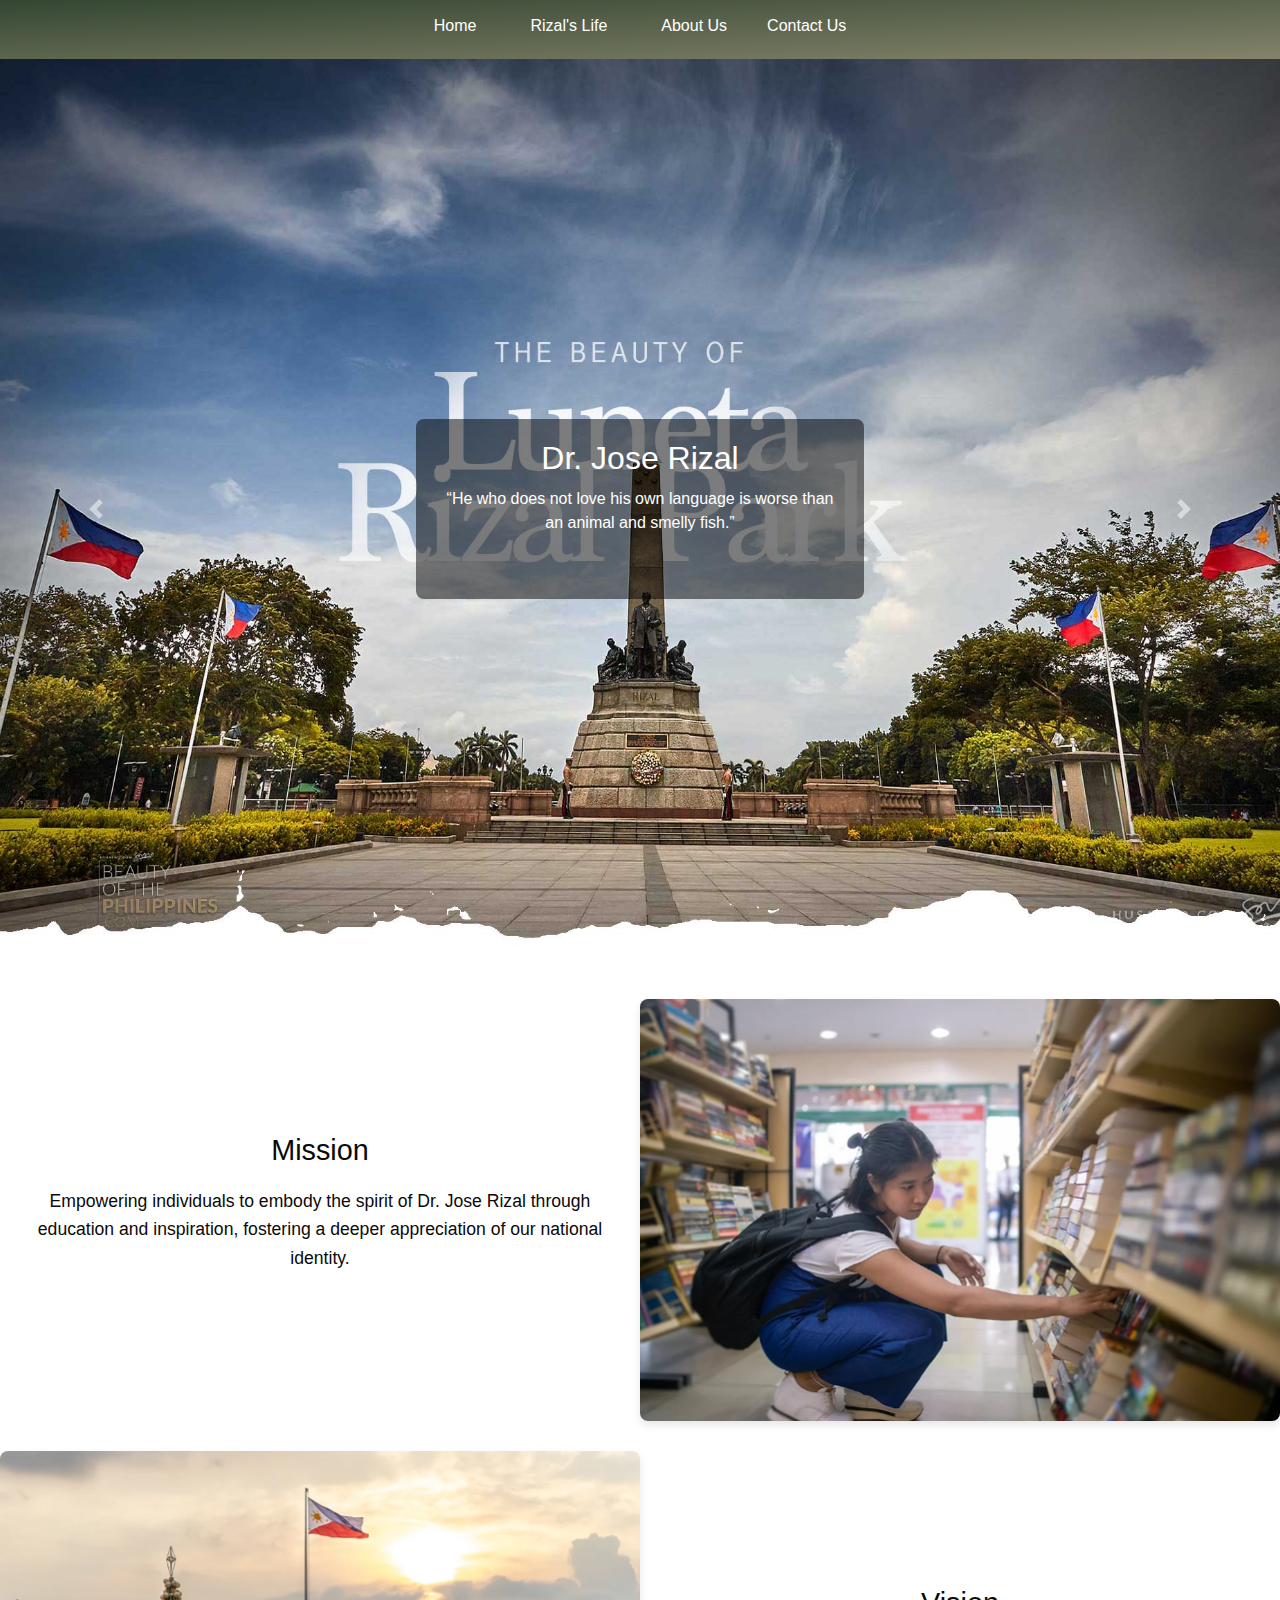
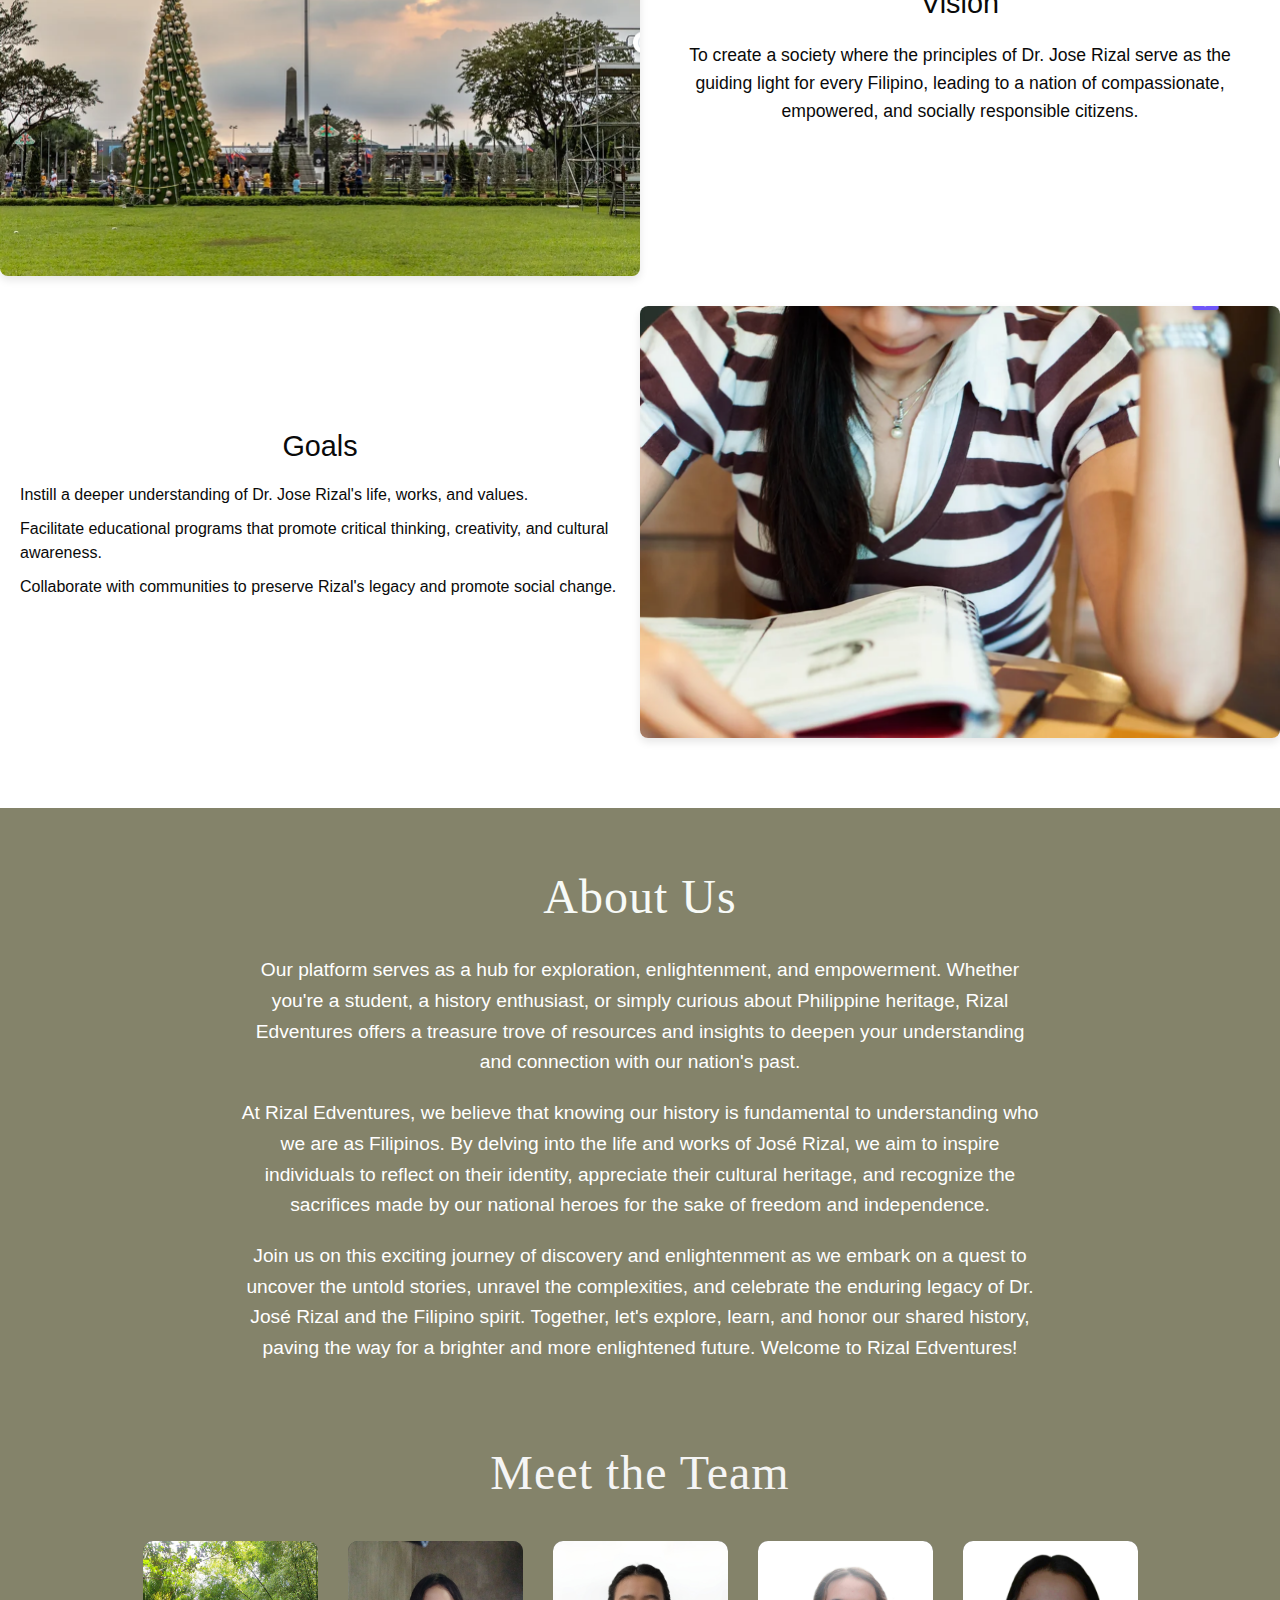
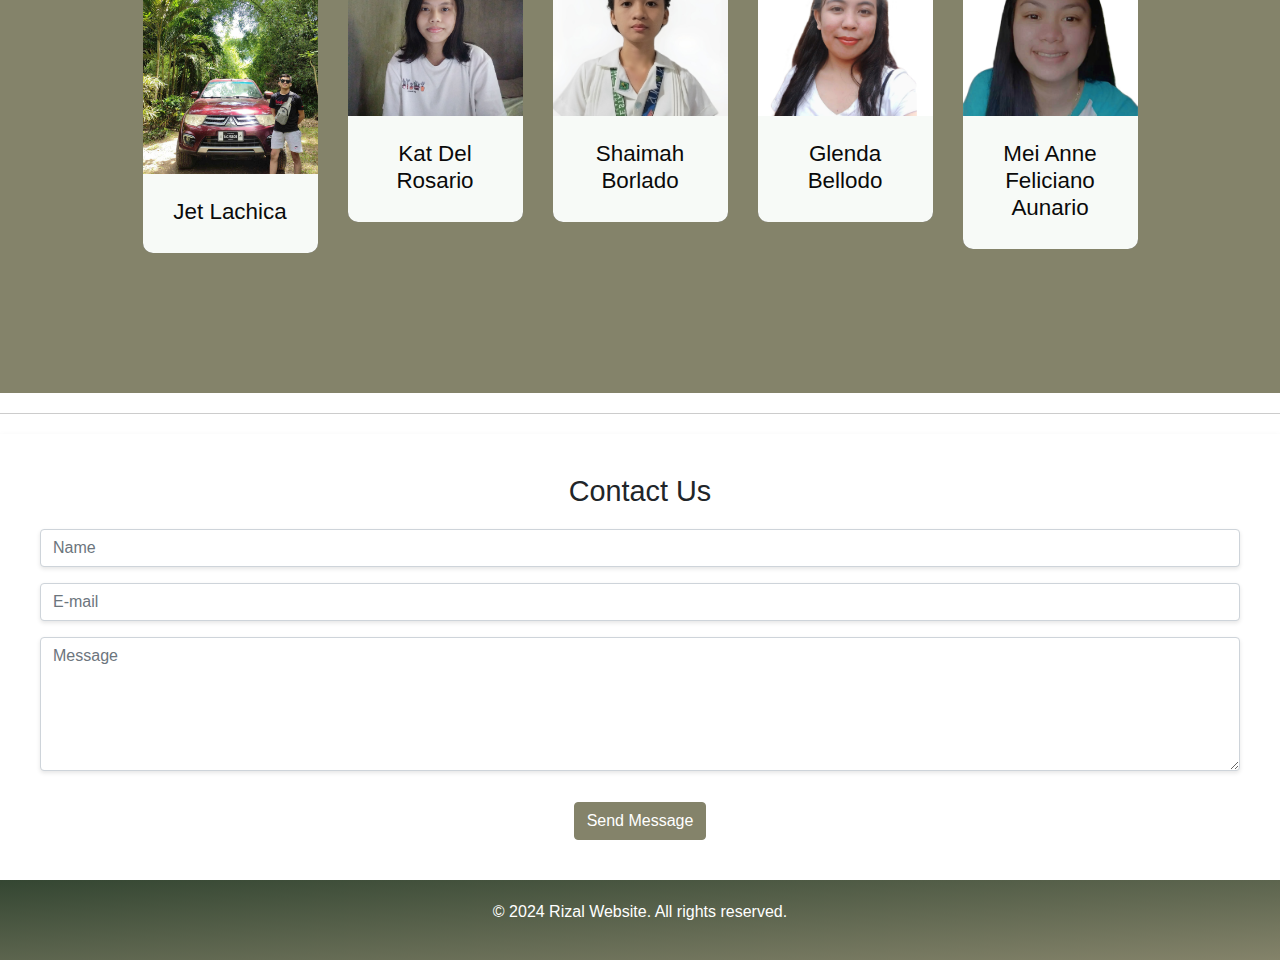
==== index.html @ 727176fb "add files" ====
<!DOCTYPE html>
<html lang="en">
<head>
    <meta charset="UTF-8">
    <meta name="viewport" content="width=device-width, initial-scale=1.0">
    <title>Product Page</title>
    <link rel="stylesheet" href="styles.css">
    <link rel="stylesheet" href="style1.css">
    <!-- Bootstrap CSS -->
    <link rel="stylesheet" href="https://maxcdn.bootstrapcdn.com/bootstrap/4.5.2/css/bootstrap.min.css">
    <style>
          body {
            font-family: Arial, sans-serif;
            margin: 0;
            padding: 0;
            background-color: white;
        }

       
        nav {
            display: flex;
            justify-content: center;
            background: linear-gradient(to bottom right, #344632, #84836a);
            overflow: hidden;
        }
        nav a {
            
            color: white;
            padding: 14px 20px;
            text-decoration: none;
            text-align: center;
            float: left;

        }
        nav a:hover {
            text-decoration: none;
            background-color: #ddd;
            color: black;
        }
  
        .dropdown {
          float: left;
        }

        .dropdown .dropbtn {
          font-size: 16px;  
          border: none;
          outline: none;
          color: white;
          padding: 0px 14px;
          background-color: inherit;
          margin: 0;
        }

        .dropdown-content {

          display: none;
          position: fixed;
          background-color: #f9f9f9;
          min-width: 160px;
          box-shadow: 0px 8px 16px 0px rgba(0,0,0,0.2);
          z-index: 1;
        }

        .dropdown-content a {
          float: none;
          color: black;
          padding: 10px 10px;
          text-decoration: none;
          display: block;
          text-align: left;
        }

        .dropdown:hover .dropdown-content {
          display: block;
        }

        .navbar a:hover, .dropdown:hover .dropbtn {
          background-color: #ddd;
          color: black;
        }
        .container {
            max-width: 100%;
            margin: 0 auto;
            padding: 0;
        }

        .carousel-item {
            height: 100vh;
        }

        .carousel-item img {
            width: 100%;
            height: 100vh;
            object-fit: cover;
        }

        .carousel-caption {
            position: absolute;
            top: 50%;
            left: 50%;
            bottom: 30%;
            transform: translate(-50%, -50%);
            background-color: rgba(0, 0, 0, 0.5);
            padding: 20px;
            border-radius: 8px;
        }

        .carousel-caption h2 {
            color: white;
            margin: 0;
        }

        .carousel-caption p {
            color: white;
            margin-top: 10px;
        }

        .divider {
            height: 1px;
            background-color: #ccc;
            margin: 20px 0;
        }

        .about-us {
            text-align: center;
            padding: 60px 20px;
            background: linear-gradient(to bottom right, #84836a, #84836a);
            color: white;
        }

        .about-us h3 {
            color: #f7faf7;
            margin-bottom: 30px;
            font-size: 3rem;
            font-family: 'Playfair Display', serif;
            letter-spacing: 1px;
            animation: fadeIn 2s ease-in-out;
        }

        .about-us p {
            margin-bottom: 20px;
            font-size: 1.2rem;
            line-height: 1.6;
            max-width: 800px;
            margin-left: auto;
            margin-right: auto;
            animation: fadeIn 3s ease-in-out;
        }

        .meet-the-team {
            padding: 60px 20px;
            background: linear-gradient(to bottom right, #84836a,#84836a);
        }

        .meet-the-team h3 {
            margin-bottom: 40px;
            font-size: 3rem;
            color: #f5f5f5;
            font-family: 'Playfair Display', serif;
            letter-spacing: 1px;
            animation: fadeIn 2s ease-in-out;
        }

        .card {
            transition: transform 0.3s, box-shadow 0.3s;
            margin-bottom: 20px;
            border: none;
            overflow: hidden;
            border-radius: 10px;
            animation: fadeIn 2s ease-in-out;
            background-color: #4e4e50;
        }

        .card:hover {
            transform: translateY(-10px);
            box-shadow: 0 6px 12px rgba(0, 0, 0, 0.2);
        }

        .card img {
            transition: transform 0.3s;
        }

        .card:hover img {
            transform: scale(1.1);
        }

        .card-title {
            margin-top: 10px;
            font-size: 1.4rem;
            color: #0a0a0a;
        }

        .card-body {
            text-align: center;
            background-color: #f7faf7;
            padding: 15px;
        }

        .footer {
            background: linear-gradient(to bottom right, #344632, #84836a);
            color: white;
            padding: 20px 0;
            text-align: center;
        }

        @media (max-width: 768px) {
            .about-us h3,
            .meet-the-team h3 {
                font-size: 2.5rem;
            }

            .about-us p {
                font-size: 1rem;
            }

            .card-title {
                font-size: 1.2rem;
            }
        }

        @keyframes fadeIn {
            from {
                opacity: 0;
            }
            to {
                opacity: 1;
            }
        }

        .contact-us {
            padding: 40px;
            background-color: #fff;
            text-align: center;
            box-shadow: 0 4px 8px rgba(0, 0, 0, 0.1); /* Added box shadow */
        }

        .contact-us h3 {
            margin-bottom: 20px;
            font-size: 1.8rem; /* Increased font size */
        }

        .form-control {
            margin-bottom: 15px;
            box-shadow: 0 2px 4px rgba(0, 0, 0, 0.1); /* Added box shadow to input fields */
        }

        .btn-primary {
            margin-top: 15px;
            background-color: #84836a;
            border-color: #84836a;
            color: white;
            transition: background-color 0.3s, border-color 0.3s; /* Smooth transition */
        }

        .btn-primary:hover {
            background: #dbbc9a;
            color: black;
            border: none;
        }

   

        #mission-vision-goals {
            padding: 40px 0;
            background: white;
            color: rgb(5, 5, 5);
            text-align: center;
        }

        #mission-vision-goals h2 {
            color: #030303;
            font-size: 2.5rem;
            margin-bottom: 40px;
        }

        #mission-vision-goals .section-content {
            display: flex;
            align-items: center;
            justify-content: center;
            flex-wrap: wrap;
            margin-bottom: 30px;
        }

        #mission-vision-goals .section-content:nth-child(even) {
            flex-direction: row-reverse;
        }

        #mission-vision-goals .section-content img {
            width: 50%;
            height: auto;
            object-fit: cover;
            border-radius: 8px;
            box-shadow: 0 4px 8px rgba(0, 0, 0, 0.1);
            transition: transform 0.3s, box-shadow 0.3s;
        }

        #mission-vision-goals .section-content img:hover {
            transform: scale(1.05);
            box-shadow: 0 6px 12px rgba(0, 0, 0, 0.2);
        }

        #mission-vision-goals .section-text {
            width: 50%;
            padding: 20px;
        }

        #mission-vision-goals .section-text h4 {
            color: #0a0a0a;
            margin-bottom: 20px;
            font-size: 1.8rem;
        }

        #mission-vision-goals .section-text p {
            color:  #0a0a0a;
            font-size: 1.1rem;
            line-height: 1.6;
        }

        #mission-vision-goals .section-text ul {
            list-style-type: none;
            padding-left: 0;
        }

        #mission-vision-goals .section-text ul li {
            text-align: left;
            margin-bottom: 10px;
            color:  #0a0a0a;
        }

        @media (max-width: 768px) {
            #mission-vision-goals .section-content {
                flex-direction: column;
            }

            #mission-vision-goals .section-content img,
            #mission-vision-goals .section-text {
                width: 100%;
            }
        }
    </style>
</head>
<body>
    <nav>
        <a href="index.html">Home</a>
        <div class="dropdown">
        <button class="dropbtn"><a href="rizal.html">Rizal's Life</a>
          <i class="fa fa-caret-down"></i>
        </button>
        <div class="dropdown-content">
          <a href="rizal.html"> Dr. Jose Rizal</a>
          <a href="lesson2.html"> History (19th Century)</a>
          <a href="lesson4.html"> Rizal’s Life: Family, Childhood and Early Education</a>
          <a href="lesson5.html"> Rizal’s Life: Higher Education and Life Abroad</a>
          <a href="propaganda.html"> Propaganda Movement</a>
        </div>
      </div> 

        <a href="#about-us">About Us</a>
        <a href="#contact-us">Contact Us</a>
    </nav>
    <div class="container">
        <div id="carouselExampleControls" class="carousel slide" data-ride="carousel">
            <div class="carousel-inner">
                <div class="carousel-item active">
                    <img class="d-block w-100" src="Images/Rizal-Park-Mariano-Sayno-husayno.com_.webp" alt="quote1">
                    <div class="carousel-caption d-md-block">
                        <h2>Dr. Jose Rizal</h2>
                        <p>“He who does not love his own language is worse than an animal and smelly fish.”</p>
                    </div>
                </div>
                <div class="carousel-item">
                    <img class="d-block w-100" src="Images/r0].jpg" alt="quote2">
                    <div class="carousel-caption d-md-brlock">
                        <h2>Dr. Jose Rizal</h2>
                        <p>“He who does not know how to look back at where he came from will never get to his destination.”</p>
                    </div>
                </div>
                <div class="carousel-item">
                    <img class="d-block w-100" src="Images/r1.PNG" alt="quote3">
                    <div class="carousel-caption d-md-block">
                        <h2>Dr. Jose Rizal</h2>
                        <p>“Ang hindi marunong lumingon sa pinanggalingan ay hindi makararating sa paroroonan.”</p>
                    </div>
                </div>
            </div>
            <a class="carousel-control-prev" href="#carouselExampleControls" role="button" data-slide="prev">
                <span class="carousel-control-prev-icon" aria-hidden="true"></span>
                <span class="sr-only">Previous</span>
            </a>
            <a class="carousel-control-next" href="#carouselExampleControls" role="button" data-slide="next">
                <span class="carousel-control-next-icon" aria-hidden="true"></span>
                <span class="sr-only">Next</span>
            </a>
        </div>
        <!--<div class="divider"></div>-->
        <div id="mission-vision-goals">
            <div class="section-content">
                <div class="section-text">
                    <h4>Mission</h4>
                    <p>Empowering individuals to embody the spirit of Dr. Jose Rizal through education and inspiration, fostering a deeper appreciation of our national identity.</p>
                </div>
                <img src="Images/55.PNG" alt="Mission Image">
            </div>
            <div class="section-content">
                <div class="section-text">
                    <h4>Vision</h4>
                    <p>To create a society where the principles of Dr. Jose Rizal serve as the guiding light for every Filipino, leading to a nation of compassionate, empowered, and socially responsible citizens.</p>
                </div>
                <img src="Images/22.PNG" alt="Vision Image">
            </div>
            <div class="section-content">
                <div class="section-text">
                    <h4>Goals</h4>
                    <ul>
                        <li>Instill a deeper understanding of Dr. Jose Rizal's life, works, and values.</li>
                        <li>Facilitate educational programs that promote critical thinking, creativity, and cultural awareness.</li>
                        <li>Collaborate with communities to preserve Rizal's legacy and promote social change.</li>
                    </ul>
                </div>
                <img src="Images/33.PNG" alt="Goals Image">
            </div>
        </div>
        <!-------ABOUT US ---------->
    <div about-us" id="about-us" class="about-us">
    <h3 class="section-title">About Us</h3>
    <div class="about-platform">
        <p>
            Our platform serves as a hub for exploration, enlightenment, and empowerment. Whether you're a student, a history enthusiast, or simply curious about Philippine heritage, Rizal Edventures offers a treasure trove of resources and insights to deepen your understanding and connection with our nation's past.
        </p>
        <p>
            At Rizal Edventures, we believe that knowing our history is fundamental to understanding who we are as Filipinos. By delving into the life and works of José Rizal, we aim to inspire individuals to reflect on their identity, appreciate their cultural heritage, and recognize the sacrifices made by our national heroes for the sake of freedom and independence.
        </p>
        <p>
            Join us on this exciting journey of discovery and enlightenment as we embark on a quest to uncover the untold stories, unravel the complexities, and celebrate the enduring legacy of Dr. José Rizal and the Filipino spirit. Together, let's explore, learn, and honor our shared history, paving the way for a brighter and more enlightened future. Welcome to Rizal Edventures!
        </p>
    </div>
<div class="meet-the-team">
    <h3>Meet the Team</h3>
    <div class="row justify-content-center">
        <div class="col-md-4 col-lg-2">
            <div class="card">
                <img src="Images/m1.jpg" class="card-img-top" alt="Member 1">
                <div class="card-body">
                    <h4 class="card-title">Jet Lachica</h4>
                </div>
            </div>
        </div>
        <div class="col-md-4 col-lg-2">
            <div class="card">
                <img src="Images/m2.jpg" class="card-img-top" alt="Member 2">
                <div class="card-body">
                    <h4 class="card-title">Kat Del Rosario</h4>
                </div>
            </div>
        </div>
        <div class="col-md-4 col-lg-2">
            <div class="card">
                <img src="Images/m3.jpg" class="card-img-top" alt="Member 3">
                <div class="card-body">
                    <h4 class="card-title">Shaimah Borlado</h4>
                </div>
            </div>
        </div>
        <div class="col-md-4 col-lg-2">
            <div class="card">
                <img src="Images/m4.jpg" class="card-img-top" alt="Member 4">
                <div class="card-body">
                    <h4 class="card-title">Glenda Bellodo</h4>
                </div>
            </div>
        </div>
        <div class="col-md-4 col-lg-2">
            <div class="card">
                <img src="Images/m5.jpg" class="card-img-top" alt="Member 5">
                <div class="card-body">
                    <h4 class="card-title">Mei Anne Feliciano Aunario</h4>
                </div>
            </div>
        </div>
    </div>
</div>
    
</div>
<!------- CONTACT US------->
<div class="divider"></div>
<div id="contact-us" class="contact-us">
    <h3>Contact Us</h3>
    <form>
        <div class="form-group">
            <input type="text" class="form-control" placeholder="Name" required>
        </div>
        <div class="form-group">
            <input type="email" class="form-control" placeholder="E-mail" required>
        </div>
        <div class="form-group">
            <textarea class="form-control" rows="5" placeholder="Message" required></textarea>
        </div>
        <button type="submit" class="btn btn-primary">Send Message</button>
    </form>
    </div>
    <div class="footer">
        <p>&copy; 2024 Rizal Website. All rights reserved.</p>
    </div>

    <!-- Bootstrap JS, Popper.js, and jQuery -->
    <script src="https://code.jquery.com/jquery-3.5.1.slim.min.js"></script>
    <script src="https://cdn.jsdelivr.net/npm/@popperjs/core@2.9.2/dist/umd/popper.min.js"></script>
    <script src="https://maxcdn.bootstrapcdn.com/bootstrap/4.5.2/js/bootstrap.min.js"></script>
</body>
</html>
---- style1.css ----
body {
    font-family: Arial, sans-serif;
    margin: 0;
    padding: 0;
    background-color: white;
}


nav {
    display: flex;
    justify-content: center;
    background: linear-gradient(to bottom right, #344632, #84836a);
    overflow: hidden;
}
nav a {
    color: white;
    padding: 14px 20px;
    text-decoration: none;
    text-align: center;
    float: left;

}
nav a:hover {
    background-color: #ddd;
    color: black;
}

.dropdown {
  float: left;
}

.dropdown .dropbtn {
  font-size: 16px;  
  border: none;
  outline: none;
  color: white;
  padding: 14px 16px;
  background-color: inherit;
  margin: 0;
}

.dropdown-content {

  display: none;
  position: fixed;
  background-color: #f9f9f9;
  min-width: 160px;
  box-shadow: 0px 8px 16px 0px rgba(0,0,0,0.2);
  z-index: 1;
}

.dropdown-content a {
  float: none;
  color: black;
  padding: 10px 10px;
  text-decoration: none;
  display: block;
  text-align: left;
}

.dropdown:hover .dropdown-content {
  display: block;
}

.navbar a:hover, .dropdown:hover .dropbtn {
  background-color: #ddd;
  color: black;
}
.container {
    max-width: 100%;
    margin: 0 auto;
    padding: 0;
}

.carousel-item {
    height: 100vh;
}

.carousel-item img {
    width: 100%;
    height: 100vh;
    object-fit: cover;
}

.carousel-caption {
    position: absolute;
    top: 50%;
    left: 50%;
    bottom: 30%;
    transform: translate(-50%, -50%);
    background-color: rgba(0, 0, 0, 0.5);
    padding: 20px;
    border-radius: 8px;
}

.carousel-caption h2 {
    color: white;
    margin: 0;
}

.carousel-caption p {
    color: white;
    margin-top: 10px;
}

.divider {
    height: 1px;
    background-color: #ccc;
    margin: 20px 0;
}

.about-us {
    text-align: center;
    padding: 60px 20px;
    background: linear-gradient(to bottom right, #84836a, #84836a);
    color: white;
}

.about-us h3 {
    color: #f7faf7;
    margin-bottom: 30px;
    font-size: 3rem;
    font-family: 'Playfair Display', serif;
    letter-spacing: 1px;
    animation: fadeIn 2s ease-in-out;
}

.about-us p {
    margin-bottom: 20px;
    font-size: 1.2rem;
    line-height: 1.6;
    max-width: 800px;
    margin-left: auto;
    margin-right: auto;
    animation: fadeIn 3s ease-in-out;
}

.meet-the-team {
    padding: 60px 20px;
    background: linear-gradient(to bottom right, #84836a,#84836a);
}

.meet-the-team h3 {
    margin-bottom: 40px;
    font-size: 3rem;
    color: #f5f5f5;
    font-family: 'Playfair Display', serif;
    letter-spacing: 1px;
    animation: fadeIn 2s ease-in-out;
}

.card {
    transition: transform 0.3s, box-shadow 0.3s;
    margin-bottom: 20px;
    border: none;
    overflow: hidden;
    border-radius: 10px;
    animation: fadeIn 2s ease-in-out;
    background-color: #4e4e50;
}

.card:hover {
    transform: translateY(-10px);
    box-shadow: 0 6px 12px rgba(0, 0, 0, 0.2);
}

.card img {
    transition: transform 0.3s;
}

.card:hover img {
    transform: scale(1.1);
}

.card-title {
    margin-top: 10px;
    font-size: 1.4rem;
    color: #0a0a0a;
}

.card-body {
    text-align: center;
    background-color: #f7faf7;
    padding: 15px;
}

.footer {
    background: linear-gradient(to bottom right, #344632, #84836a);
    color: white;
    padding: 20px 0;
    text-align: center;
}

@media (max-width: 768px) {
    .about-us h3,
    .meet-the-team h3 {
        font-size: 2.5rem;
    }

    .about-us p {
        font-size: 1rem;
    }

    .card-title {
        font-size: 1.2rem;
    }
}

@keyframes fadeIn {
    from {
        opacity: 0;
    }
    to {
        opacity: 1;
    }
}

.contact-us {
    padding: 40px;
    background-color: #fff;
    text-align: center;
    box-shadow: 0 4px 8px rgba(0, 0, 0, 0.1); /* Added box shadow */
}

.contact-us h3 {
    margin-bottom: 20px;
    font-size: 1.8rem; /* Increased font size */
}

.form-control {
    margin-bottom: 15px;
    box-shadow: 0 2px 4px rgba(0, 0, 0, 0.1); /* Added box shadow to input fields */
}

.btn-primary {
    margin-top: 15px;
    background-color: #e1be96;
    border-color: #e1be96;
    color: #344632;
    transition: background-color 0.3s, border-color 0.3s; /* Smooth transition */
}

.btn-primary:hover {
    background-color: #344632;
    border-color: #344632;
}



#mission-vision-goals {
    padding: 40px 0;
    background-color:white ;
    color: rgb(5, 5, 5);
    text-align: center;
}

#mission-vision-goals h2 {
    color: #030303;
    font-size: 2.5rem;
    margin-bottom: 40px;
}

#mission-vision-goals .section-content {
    display: flex;
    align-items: center;
    justify-content: center;
    flex-wrap: wrap;
    margin-bottom: 30px;
}

#mission-vision-goals .section-content:nth-child(even) {
    flex-direction: row-reverse;
}

#mission-vision-goals .section-content img {
    width: 50%;
    height: auto;
    object-fit: cover;
    border-radius: 8px;
    box-shadow: 0 4px 8px rgba(0, 0, 0, 0.1);
    transition: transform 0.3s, box-shadow 0.3s;
}

#mission-vision-goals .section-content img:hover {
    transform: scale(1.05);
    box-shadow: 0 6px 12px rgba(0, 0, 0, 0.2);
}

#mission-vision-goals .section-text {
    width: 50%;
    padding: 20px;
}

#mission-vision-goals .section-text h4 {
    color: #0a0a0a;
    margin-bottom: 20px;
    font-size: 1.8rem;
}

#mission-vision-goals .section-text p {
    color:  #0a0a0a;
    font-size: 1.1rem;
    line-height: 1.6;
}

#mission-vision-goals .section-text ul {
    list-style-type: none;
    padding-left: 0;
}

#mission-vision-goals .section-text ul li {
    text-align: left;
    margin-bottom: 10px;
    color:  #0a0a0a;
}

@media (max-width: 768px) {
    #mission-vision-goals .section-content {
        flex-direction: column;
    }

    #mission-vision-goals .section-content img,
    #mission-vision-goals .section-text {
        width: 100%;
    }
}
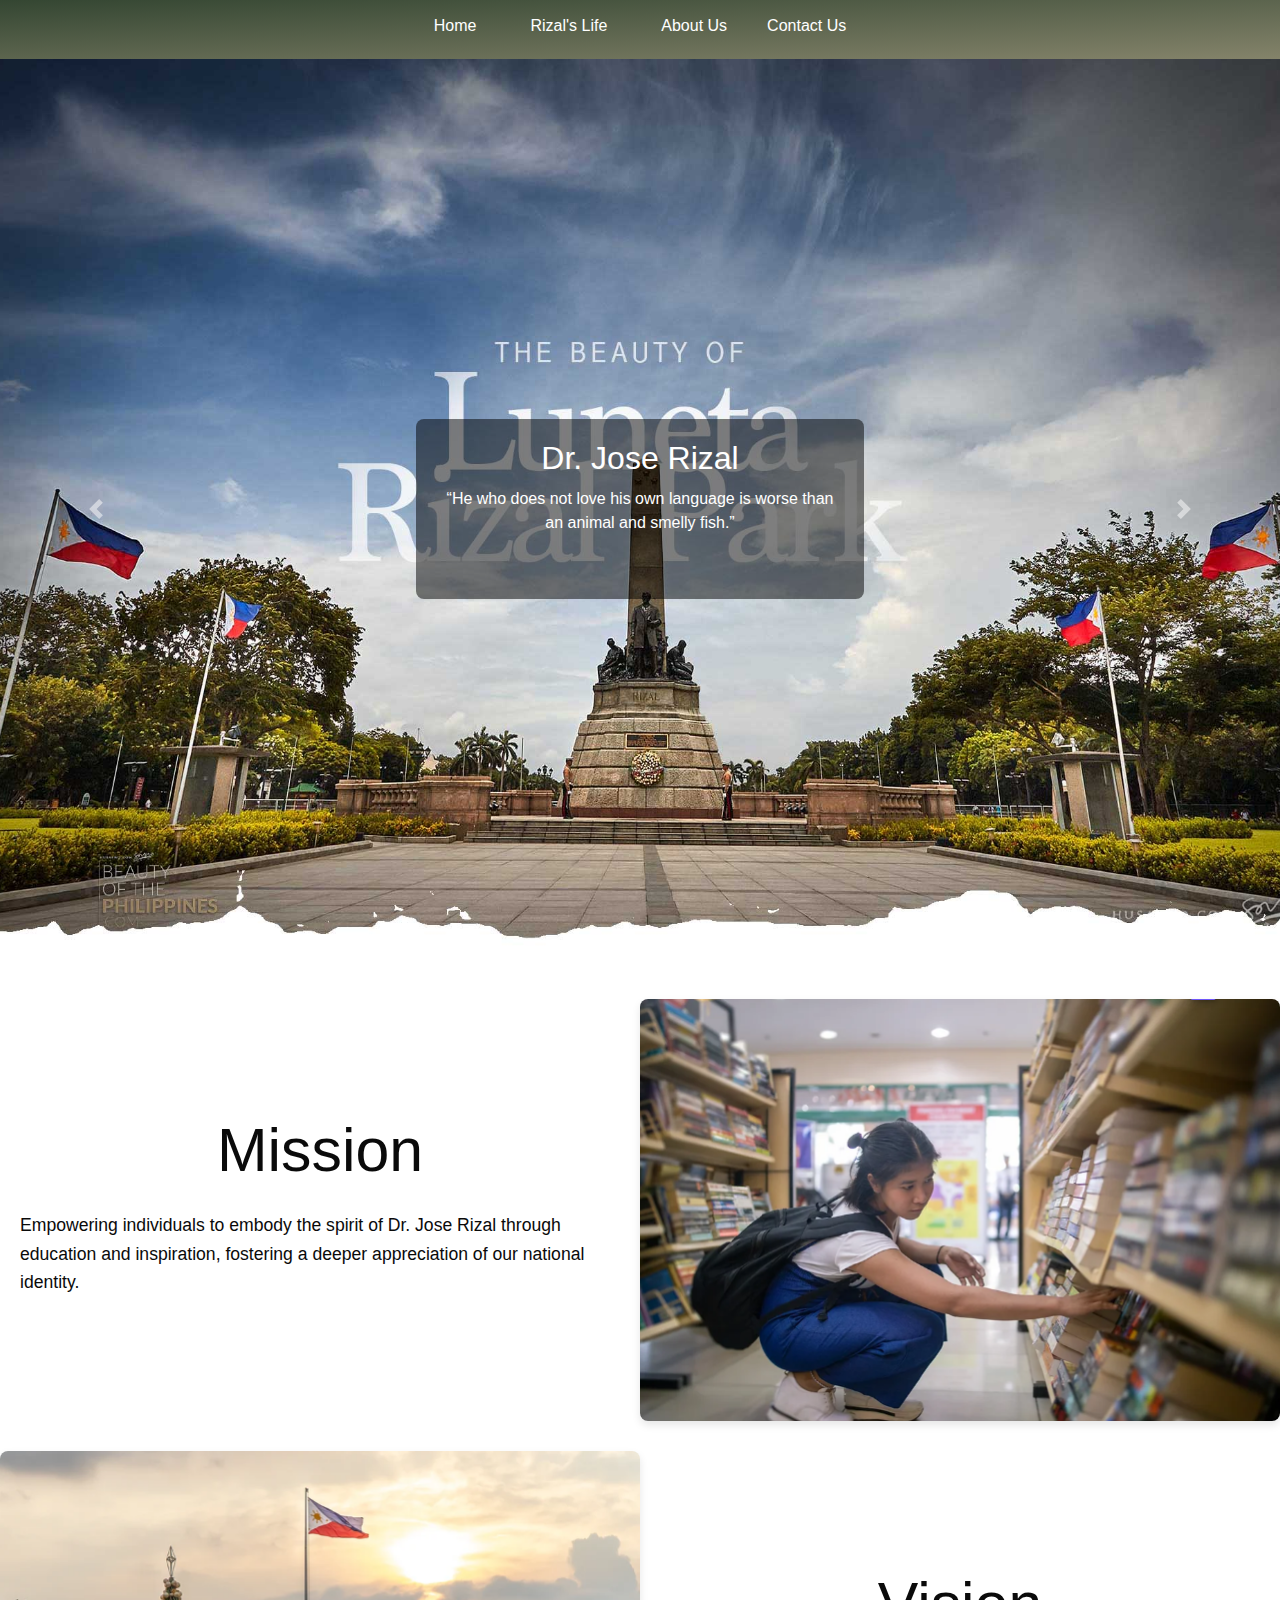
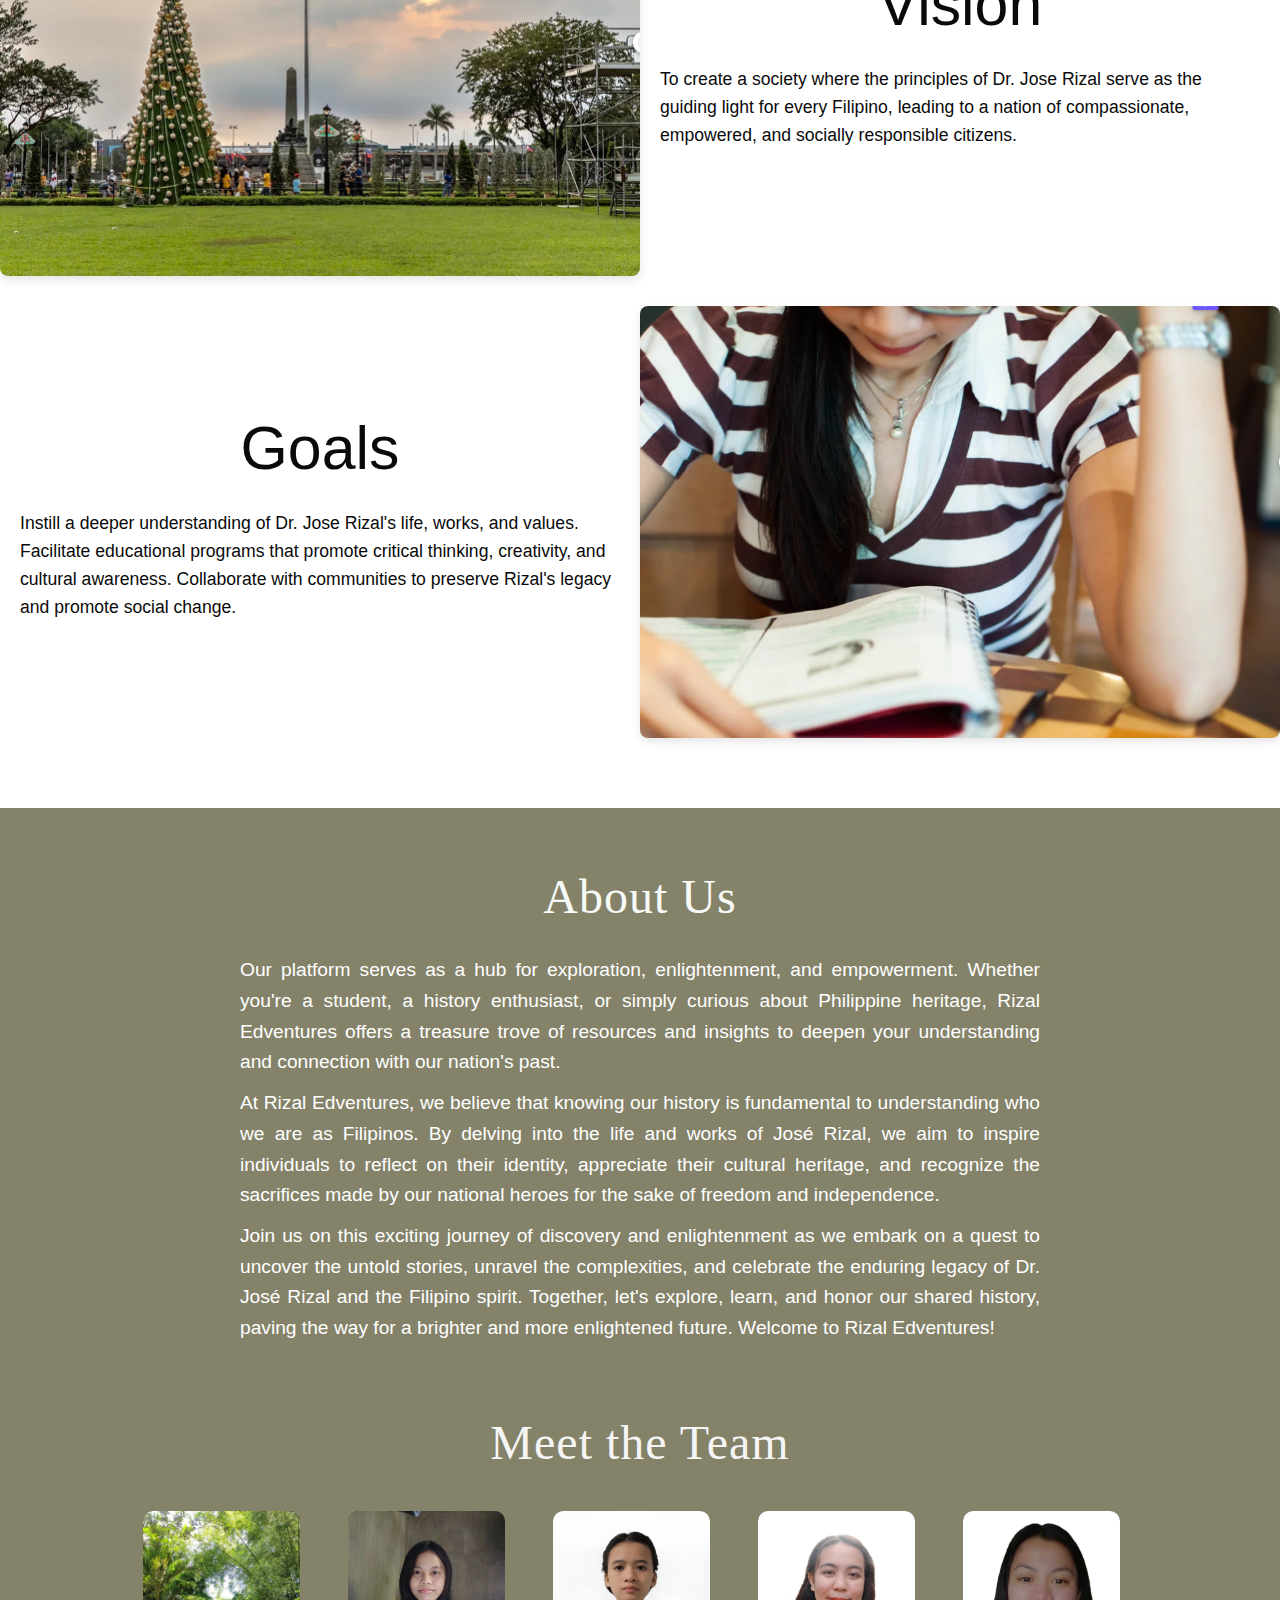
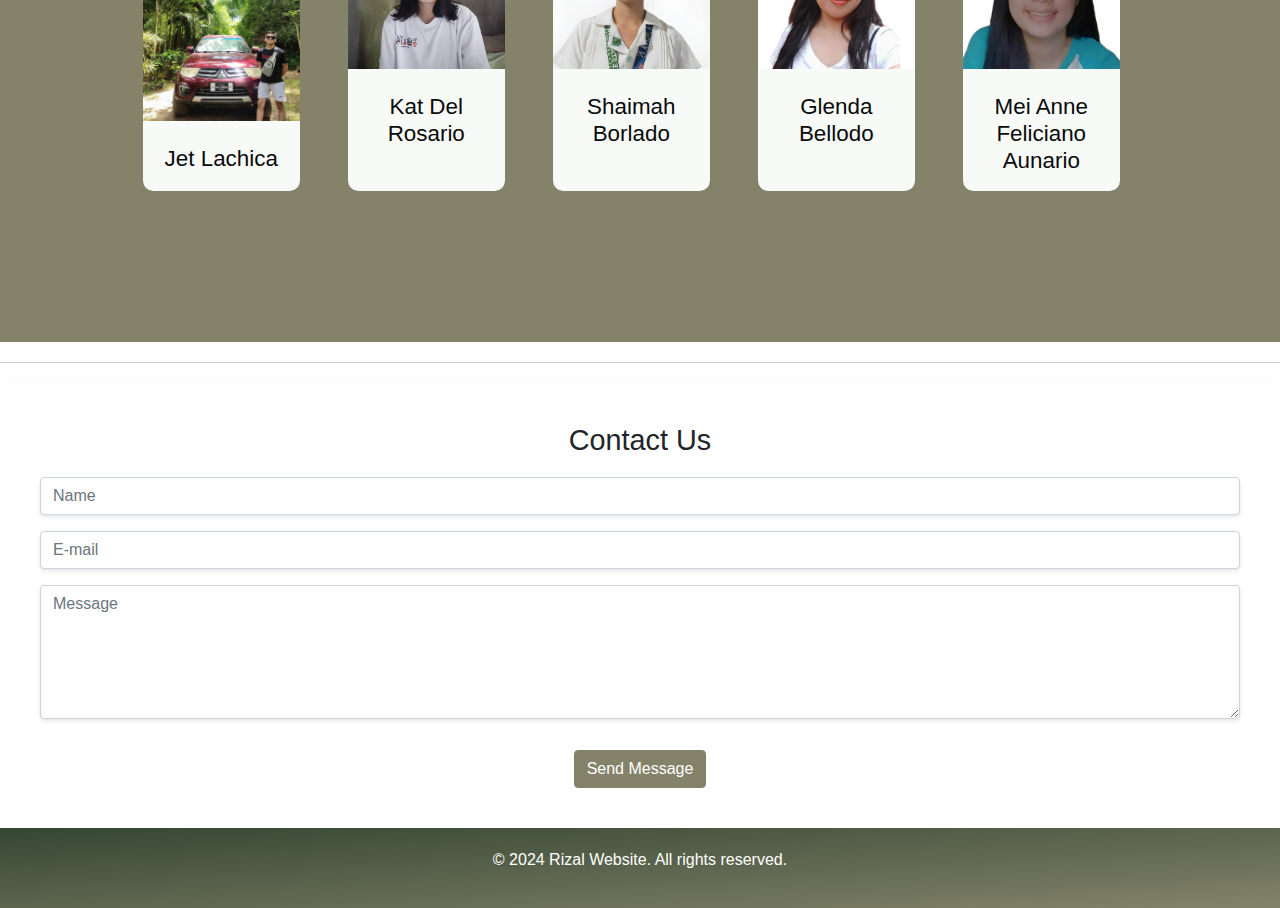
==== commit cb1b2b77: "New update" ====
--- a/index.html
+++ b/index.html
@@ -146,6 +146,8 @@
             margin-left: auto;
             margin-right: auto;
             animation: fadeIn 3s ease-in-out;
+            text-align: justify; /* Justify text in list items */
+    margin-bottom: 10px; /* Add some space between list items */
         }
 
         .meet-the-team {
@@ -170,6 +172,8 @@
             border-radius: 10px;
             animation: fadeIn 2s ease-in-out;
             background-color: #4e4e50;
+            width: 90%;
+            height: 90%;
         }
 
         .card:hover {
@@ -212,6 +216,7 @@
 
             .about-us p {
                 font-size: 1rem;
+                
             }
 
             .card-title {
@@ -307,22 +312,25 @@
 
         #mission-vision-goals .section-text h4 {
             color: #0a0a0a;
-            margin-bottom: 20px;
-            font-size: 1.8rem;
+            margin-bottom: 24px;
+            font-size: 3.8rem;
         }
 
         #mission-vision-goals .section-text p {
             color:  #0a0a0a;
             font-size: 1.1rem;
             line-height: 1.6;
-        }
-
-        #mission-vision-goals .section-text ul {
+            text-align: justify; 
+            margin-bottom: 10px; 
+        }
+
+        #mission-vision-goals .section-text p {
             list-style-type: none;
             padding-left: 0;
-        }
-
-        #mission-vision-goals .section-text ul li {
+        
+        }
+
+        #mission-vision-goals .section-text p {
             text-align: left;
             margin-bottom: 10px;
             color:  #0a0a0a;
@@ -338,6 +346,7 @@
                 width: 100%;
             }
         }
+       
     </style>
 </head>
 <body>
@@ -349,7 +358,8 @@
         </button>
         <div class="dropdown-content">
           <a href="rizal.html"> Dr. Jose Rizal</a>
-          <a href="lesson2.html"> History (19th Century)</a>
+          <a href="rizal_law.html">Rizal Law</a>
+          <a href="lesson2.html"> Philippines in 19th Century</a>
           <a href="lesson4.html"> Rizal’s Life: Family, Childhood and Early Education</a>
           <a href="lesson5.html"> Rizal’s Life: Higher Education and Life Abroad</a>
           <a href="propaganda.html"> Propaganda Movement</a>
@@ -412,11 +422,11 @@
             <div class="section-content">
                 <div class="section-text">
                     <h4>Goals</h4>
-                    <ul>
-                        <li>Instill a deeper understanding of Dr. Jose Rizal's life, works, and values.</li>
-                        <li>Facilitate educational programs that promote critical thinking, creativity, and cultural awareness.</li>
-                        <li>Collaborate with communities to preserve Rizal's legacy and promote social change.</li>
-                    </ul>
+                    <p>
+                        Instill a deeper understanding of Dr. Jose Rizal's life, works, and values.
+                        Facilitate educational programs that promote critical thinking, creativity, and cultural awareness.
+                        Collaborate with communities to preserve Rizal's legacy and promote social change.
+                    </p>
                 </div>
                 <img src="Images/33.PNG" alt="Goals Image">
             </div>
